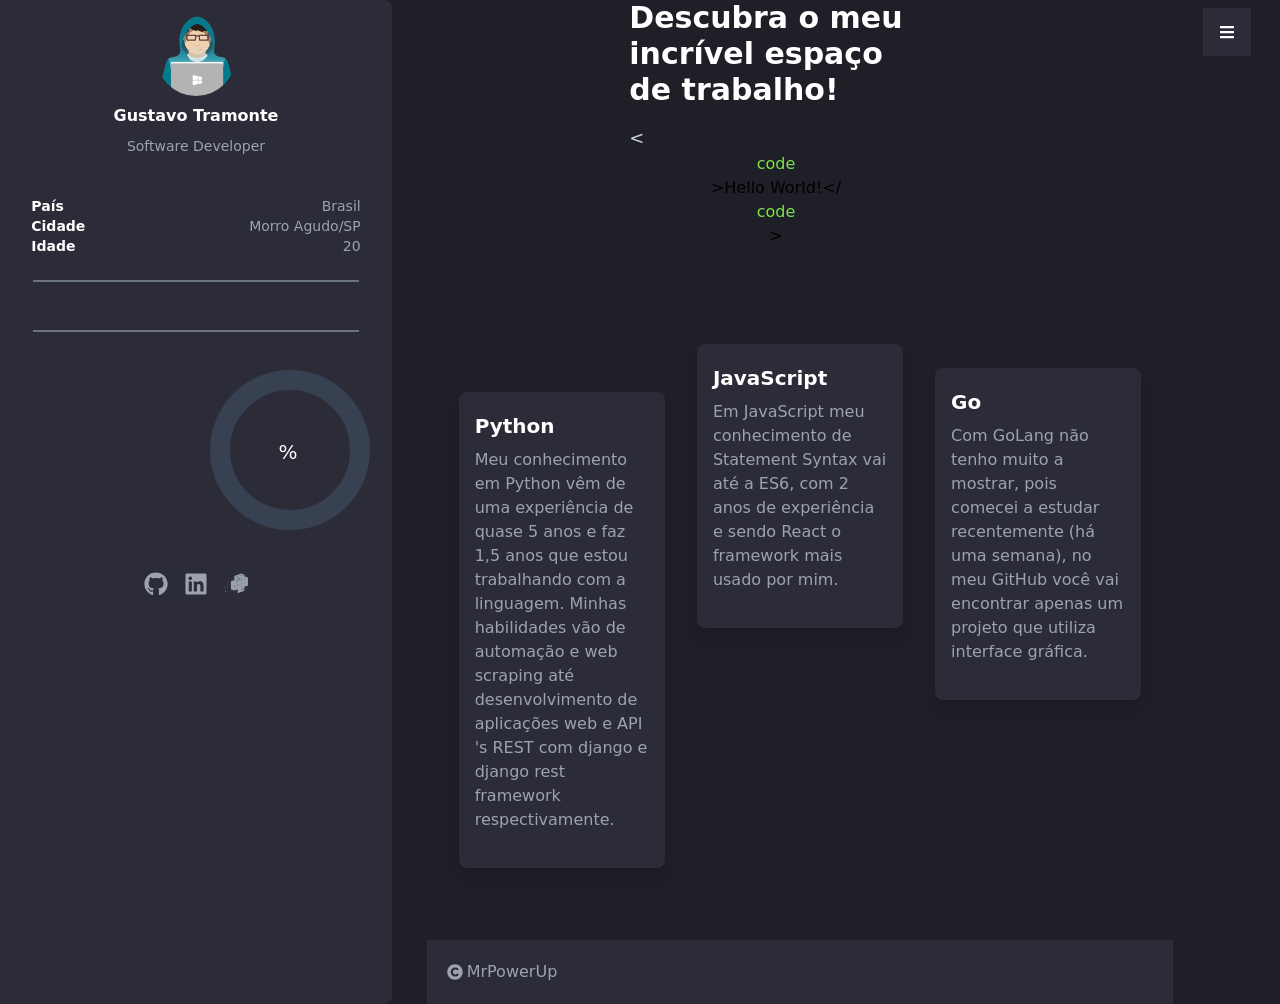
==== index.html @ db514915 "update" ====
<!DOCTYPE html><html lang="pt-br"><head><meta charSet="utf-8"/><meta name="viewport" content="width=device-width"/><meta name="next-head-count" content="2"/><link rel="preload" href="/_next/static/css/074ed5639b0016fb.css" as="style"/><link rel="stylesheet" href="/_next/static/css/074ed5639b0016fb.css" data-n-g=""/><noscript data-n-css=""></noscript><script defer="" nomodule="" src="/_next/static/chunks/polyfills-c67a75d1b6f99dc8.js"></script><script src="/_next/static/chunks/webpack-8fa1640cc84ba8fe.js" defer=""></script><script src="/_next/static/chunks/framework-2c79e2a64abdb08b.js" defer=""></script><script src="/_next/static/chunks/main-f11614d8aa7ee555.js" defer=""></script><script src="/_next/static/chunks/pages/_app-70d58eb909199b8c.js" defer=""></script><script src="/_next/static/chunks/d0447323-30fed86236206d3f.js" defer=""></script><script src="/_next/static/chunks/1bfc9850-e29bcd32c355ccd4.js" defer=""></script><script src="/_next/static/chunks/206-e5d10bcade6fa21a.js" defer=""></script><script src="/_next/static/chunks/pages/index-cfe1660b0faaa308.js" defer=""></script><script src="/_next/static/de87o16VJzSwi5qZrpqMW/_buildManifest.js" defer=""></script><script src="/_next/static/de87o16VJzSwi5qZrpqMW/_ssgManifest.js" defer=""></script></head><body><div id="__next"><div class="flex flex-col"><div class="md:hidden flex bg-card flex-row justify-between"><div class="flex items-center justify-center p-4 text-white cursor-pointer"><svg stroke="currentColor" fill="none" stroke-width="2" viewBox="0 0 24 24" stroke-linecap="round" stroke-linejoin="round" height="1em" width="1em" xmlns="http://www.w3.org/2000/svg"><circle cx="12" cy="12" r="1"></circle><circle cx="12" cy="5" r="1"></circle><circle cx="12" cy="19" r="1"></circle></svg></div><div class="flex items-center justify-center p-4 text-white cursor-pointer"><svg stroke="currentColor" fill="currentColor" stroke-width="0" viewBox="0 0 448 512" height="1em" width="1em" xmlns="http://www.w3.org/2000/svg"><path d="M16 132h416c8.837 0 16-7.163 16-16V76c0-8.837-7.163-16-16-16H16C7.163 60 0 67.163 0 76v40c0 8.837 7.163 16 16 16zm0 160h416c8.837 0 16-7.163 16-16v-40c0-8.837-7.163-16-16-16H16c-8.837 0-16 7.163-16 16v40c0 8.837 7.163 16 16 16zm0 160h416c8.837 0 16-7.163 16-16v-40c0-8.837-7.163-16-16-16H16c-8.837 0-16 7.163-16 16v40c0 8.837 7.163 16 16 16z"></path></svg></div></div><div class="bg-full-background flex flex-row"><div class="hidden md:flex md:w-4/12"><div class="bg-card rounded-r-lg overflow-y-auto "><div class="flex flex-col items-center justify-center mb-4 p-4"><img src="./img.png" class="h-20 w-20 rounded-full"/><h3 class="text-white font-bold mt-2 mb-2 text-base">Gustavo Tramonte</h3><p class="text-gray-400 text-sm">Software Developer</p></div><div class="flex flex-col justify-center items-center"><section class="flex w-11/12 flex-col items-center justify-center mt-2"><div class="w-11/12 flex flex-row justify-between"><p class="text-white text-sm font-bold">País</p><p class="text-gray-400 text-sm">Brasil</p></div><div class="w-11/12 flex flex-row justify-between"><p class="text-white text-sm font-bold">Cidade</p><p class="text-gray-400 text-sm">Morro Agudo/SP</p></div><div class="w-11/12 flex flex-row justify-between"><p class="text-white text-sm font-bold">Idade</p><p class="text-gray-400 text-sm">20</p></div></section><span class="w-10/12 border-b-2 border-gray-500 p-1 mt-4 mb-4"></span><section class="flex w-11/12 flex-col items-center justify-center mb-2"><div class="w-11/12 flex-col"></div></section><span class="w-10/12 border-b-2 border-gray-500 p-1 mt-4 mb-4"></span><section class="p-4 space-y-4 rounded-xl md:grid md:grid-cols-2 md:gap-2 sm:space-y-0"><div class="grid grid-cols-2 gap-2"></div><div class="flex items-center justify-center"><svg class="transform -rotate-90 w-44 h-44"><circle cx="90" cy="90" r="70" stroke="currentColor" stroke-width="20" fill="transparent" class="text-gray-700"></circle></svg><span class="absolute text-xl text-white">%</span></div></section></div><div class="flex items-center justify-center mb-2 p-4"><div class="grid grid-rows-1 grid-cols-3 gap-4"><a href="https://github.com/MrPowerUp82" class="text-gray-400 text-2xl"><svg stroke="currentColor" fill="currentColor" stroke-width="0" viewBox="0 0 496 512" height="1em" width="1em" xmlns="http://www.w3.org/2000/svg"><path d="M165.9 397.4c0 2-2.3 3.6-5.2 3.6-3.3.3-5.6-1.3-5.6-3.6 0-2 2.3-3.6 5.2-3.6 3-.3 5.6 1.3 5.6 3.6zm-31.1-4.5c-.7 2 1.3 4.3 4.3 4.9 2.6 1 5.6 0 6.2-2s-1.3-4.3-4.3-5.2c-2.6-.7-5.5.3-6.2 2.3zm44.2-1.7c-2.9.7-4.9 2.6-4.6 4.9.3 2 2.9 3.3 5.9 2.6 2.9-.7 4.9-2.6 4.6-4.6-.3-1.9-3-3.2-5.9-2.9zM244.8 8C106.1 8 0 113.3 0 252c0 110.9 69.8 205.8 169.5 239.2 12.8 2.3 17.3-5.6 17.3-12.1 0-6.2-.3-40.4-.3-61.4 0 0-70 15-84.7-29.8 0 0-11.4-29.1-27.8-36.6 0 0-22.9-15.7 1.6-15.4 0 0 24.9 2 38.6 25.8 21.9 38.6 58.6 27.5 72.9 20.9 2.3-16 8.8-27.1 16-33.7-55.9-6.2-112.3-14.3-112.3-110.5 0-27.5 7.6-41.3 23.6-58.9-2.6-6.5-11.1-33.3 2.6-67.9 20.9-6.5 69 27 69 27 20-5.6 41.5-8.5 62.8-8.5s42.8 2.9 62.8 8.5c0 0 48.1-33.6 69-27 13.7 34.7 5.2 61.4 2.6 67.9 16 17.7 25.8 31.5 25.8 58.9 0 96.5-58.9 104.2-114.8 110.5 9.2 7.9 17 22.9 17 46.4 0 33.7-.3 75.4-.3 83.6 0 6.5 4.6 14.4 17.3 12.1C428.2 457.8 496 362.9 496 252 496 113.3 383.5 8 244.8 8zM97.2 352.9c-1.3 1-1 3.3.7 5.2 1.6 1.6 3.9 2.3 5.2 1 1.3-1 1-3.3-.7-5.2-1.6-1.6-3.9-2.3-5.2-1zm-10.8-8.1c-.7 1.3.3 2.9 2.3 3.9 1.6 1 3.6.7 4.3-.7.7-1.3-.3-2.9-2.3-3.9-2-.6-3.6-.3-4.3.7zm32.4 35.6c-1.6 1.3-1 4.3 1.3 6.2 2.3 2.3 5.2 2.6 6.5 1 1.3-1.3.7-4.3-1.3-6.2-2.2-2.3-5.2-2.6-6.5-1zm-11.4-14.7c-1.6 1-1.6 3.6 0 5.9 1.6 2.3 4.3 3.3 5.6 2.3 1.6-1.3 1.6-3.9 0-6.2-1.4-2.3-4-3.3-5.6-2z"></path></svg></a><a href="https://www.linkedin.com/in/gustavo-henrique-da-silva-tramonte-3ba89320b/" class="text-gray-400 text-2xl"><svg stroke="currentColor" fill="currentColor" stroke-width="0" viewBox="0 0 448 512" height="1em" width="1em" xmlns="http://www.w3.org/2000/svg"><path d="M416 32H31.9C14.3 32 0 46.5 0 64.3v383.4C0 465.5 14.3 480 31.9 480H416c17.6 0 32-14.5 32-32.3V64.3c0-17.8-14.4-32.3-32-32.3zM135.4 416H69V202.2h66.5V416zm-33.2-243c-21.3 0-38.5-17.3-38.5-38.5S80.9 96 102.2 96c21.2 0 38.5 17.3 38.5 38.5 0 21.3-17.2 38.5-38.5 38.5zm282.1 243h-66.4V312c0-24.8-.5-56.7-34.5-56.7-34.6 0-39.9 27-39.9 54.9V416h-66.4V202.2h63.7v29.2h.9c8.9-16.8 30.6-34.5 62.9-34.5 67.2 0 79.7 44.3 79.7 101.9V416z"></path></svg></a><a href="https://pypi.org/user/MrPowerUp/" class="text-gray-400 text-2xl"><svg stroke="currentColor" fill="currentColor" stroke-width="0" role="img" viewBox="0 0 24 24" height="1em" width="1em" xmlns="http://www.w3.org/2000/svg"><title></title><path d="M23.922 13.58v3.912L20.55 18.72l-.078.055.052.037 3.45-1.256.026-.036v-3.997l-.053-.036-.025.092z M23.621 5.618l-3.04 1.107v3.912l3.339-1.215V5.509zM23.92 13.457V9.544l-3.336 1.215v3.913zM20.47 14.71V10.8L17.17 12v3.913zM17.034 19.996v-3.912l-3.313 1.206v3.912zM17.17 16.057v3.868l3.314-1.206V14.85l-3.314 1.206zm2.093 1.882c-.367.134-.663-.074-.663-.463s.296-.814.663-.947c.365-.133.662.075.662.464s-.297.814-.662.946z M13.225 9.315l.365-.132-3.285-1.197-3.323 1.21.102.037 3.184 1.16zM20.507 10.664V6.751L17.17 7.965v3.913zM17.058 11.918V8.005l-3.302 1.202v3.912zM13.643 9.246l-3.336 1.215v3.913l3.336-1.215zM6.907 13.165l3.322 1.209v-3.913L6.907 9.252z M10.34 7.873l3.281 1.193V5.198l-3.28-1.193zM20.507 2.715L17.19 3.922v3.913l3.317-1.207zM16.95 3.903L13.724 2.73l-3.269 1.19 3.225 1.174zM15.365 4.606l-1.624.592v3.868l3.317-1.207V3.991l-1.693.615zm-.391 2.778c-.367.134-.662-.074-.662-.464s.295-.813.662-.946c.366-.133.663.074.663.464s-.297.813-.663.946z M10.229 18.41v-3.914l-3.322-1.209V17.2zM13.678 17.182v-3.913l-3.371 1.227v3.913z M13.756 17.154l3.3-1.2V12.04l-3.3 1.2zM13.678 21.217l-3.371 1.227v-3.912h-.078v3.912l-3.322-1.209v-3.913l-.053-.058-.025-.06-3.336-1.21v-3.948l.034.013 3.287 1.196.015-.078-3.261-1.187 3.26-1.187v-.109L3.876 9.62l-.307-.112 3.26-1.188v.877l.079-.055V6.769l3.257 1.185.058-.061L7.084 6.75l-.102-.037 3.24-1.179v-.083L6.854 6.677v.018l-.025.018v1.523L3.44 9.47v.02l-.025.017v4.007l-3.39 1.233v.019L0 14.784v3.995l.025.037 3.4 1.237.008-.006.007.01 3.4 1.238.008-.006.006.01 3.4 1.237.014-.009.012.01 3.45-1.256.026-.037-.078-.027zM3.493 9.563l3.257 1.185-3.257 1.187V9.562zM3.4 19.96L.078 18.752v-3.913l2.361.86.96.349v3.913zm.015-3.99L.335 14.85l-.182-.066 3.262-1.187v2.374zm3.399 5.231l-3.321-1.209v-3.912l3.321 1.209v3.912zM23.791 5.434l-3.21-1.17v2.338zM20.387 2.643l-3.24-1.18-3.27 1.19 3.247 1.182z"></path></svg></a></div></div></div></div><div class="w-full md:w-7/12 "><section class="flex flex-col justify-between"><div class="container mx-auto"><div class="items-center flex flex-wrap"><div class="w-full lg:w-6/12 px-4 ml-auto mr-auto text-center"><div class="pr-12"><h1 class="text-white mt-4 md:mt-0 font-semibold text-3xl text-left">Descubra o meu incrível espaço de trabalho!</h1><p class="mt-4 text-lg text-gray-300 flex flex-row">&lt;<p class="text-mygreen">code</p>&gt;<!-- -->Hello World!<!-- -->&lt;/<p class="text-mygreen">code</p>&gt;</p></div></div></div><section class="pb-10 mt-24"><div class="container mx-auto px-4"><div class="flex flex-wrap"><div class="lg:pt-12 pt-6 w-full md:w-4/12 px-4 text-center"><div class="relative flex flex-col min-w-0 break-words bg-card w-full mb-8 shadow-lg rounded-lg"><div class="px-4 py-5 flex-auto"><h6 class="text-xl font-semibold text-white text-left">Python</h6><p class="mt-2 mb-4 text-gray-400 text-left">Meu conhecimento em Python vêm de uma experiência de quase 5 anos e faz 1,5 anos que estou trabalhando com a linguagem. Minhas habilidades vão de automação e web scraping até desenvolvimento de aplicações web e API &#x27;s REST com django e django rest framework respectivamente.</p></div></div></div><div class="w-full md:w-4/12 px-4 text-center"><div class="relative flex flex-col min-w-0 break-words bg-card w-full mb-8 shadow-lg rounded-lg"><div class="px-4 py-5 flex-auto"><h6 class="text-xl font-semibold text-white text-left">JavaScript</h6><p class="mt-2 mb-4 text-gray-400 text-left">Em JavaScript meu conhecimento de Statement Syntax vai até a ES6, com 2 anos de experiência e sendo React o framework mais usado por mim.</p></div></div></div><div class="pt-6 w-full md:w-4/12 px-4 text-center"><div class="relative flex flex-col min-w-0 break-words bg-card w-full mb-8 shadow-lg rounded-lg"><div class="px-4 py-5 flex-auto"><h6 class="text-xl font-semibold text-white text-left">Go</h6><p class="mt-2 mb-4 text-gray-400 text-left">Com GoLang não tenho muito a mostrar, pois comecei a estudar recentemente (há uma semana), no meu GitHub você vai encontrar apenas um projeto que utiliza interface gráfica.</p></div></div></div></div></div></section></div><footer><div class="bg-card flex flex-row text-gray-400 items-center justify-start p-5"><svg stroke="currentColor" fill="currentColor" stroke-width="0" viewBox="0 0 512 512" height="1em" width="1em" xmlns="http://www.w3.org/2000/svg"><path d="M256 8C119.033 8 8 119.033 8 256s111.033 248 248 248 248-111.033 248-248S392.967 8 256 8zm117.134 346.753c-1.592 1.867-39.776 45.731-109.851 45.731-84.692 0-144.484-63.26-144.484-145.567 0-81.303 62.004-143.401 143.762-143.401 66.957 0 101.965 37.315 103.422 38.904a12 12 0 0 1 1.238 14.623l-22.38 34.655c-4.049 6.267-12.774 7.351-18.234 2.295-.233-.214-26.529-23.88-61.88-23.88-46.116 0-73.916 33.575-73.916 76.082 0 39.602 25.514 79.692 74.277 79.692 38.697 0 65.28-28.338 65.544-28.625 5.132-5.565 14.059-5.033 18.508 1.053l24.547 33.572a12.001 12.001 0 0 1-.553 14.866z"></path></svg> <a href="https://github.com/MrPowerUp82" class="ml-1">MrPowerUp</a></div></footer></section></div><div class="hidden h-full md:flex md:w-1/12"><div class="flex w-full flex-col items-center justify-between"><div class="bg-card p-4 text-white mt-2 cursor-pointer"><svg stroke="currentColor" fill="currentColor" stroke-width="0" viewBox="0 0 448 512" height="1em" width="1em" xmlns="http://www.w3.org/2000/svg"><path d="M16 132h416c8.837 0 16-7.163 16-16V76c0-8.837-7.163-16-16-16H16C7.163 60 0 67.163 0 76v40c0 8.837 7.163 16 16 16zm0 160h416c8.837 0 16-7.163 16-16v-40c0-8.837-7.163-16-16-16H16c-8.837 0-16 7.163-16 16v40c0 8.837 7.163 16 16 16zm0 160h416c8.837 0 16-7.163 16-16v-40c0-8.837-7.163-16-16-16H16c-8.837 0-16 7.163-16 16v40c0 8.837 7.163 16 16 16z"></path></svg></div></div></div></div></div></div><script id="__NEXT_DATA__" type="application/json">{"props":{"pageProps":{}},"page":"/","query":{},"buildId":"de87o16VJzSwi5qZrpqMW","nextExport":true,"autoExport":true,"isFallback":false,"scriptLoader":[]}</script></body></html>
---- _next/static/css/074ed5639b0016fb.css ----
/*
! tailwindcss v3.2.4 | MIT License | https://tailwindcss.com
*/*,:after,:before{box-sizing:border-box;border:0 solid #e5e7eb}:after,:before{--tw-content:""}html{line-height:1.5;-webkit-text-size-adjust:100%;-moz-tab-size:4;-o-tab-size:4;tab-size:4;font-family:ui-sans-serif,system-ui,-apple-system,BlinkMacSystemFont,Segoe UI,Roboto,Helvetica Neue,Arial,Noto Sans,sans-serif,Apple Color Emoji,Segoe UI Emoji,Segoe UI Symbol,Noto Color Emoji;font-feature-settings:normal}body{margin:0;line-height:inherit}hr{height:0;color:inherit;border-top-width:1px}abbr:where([title]){-webkit-text-decoration:underline dotted;text-decoration:underline dotted}h1,h2,h3,h4,h5,h6{font-size:inherit;font-weight:inherit}a{color:inherit;text-decoration:inherit}b,strong{font-weight:bolder}code,kbd,pre,samp{font-family:ui-monospace,SFMono-Regular,Menlo,Monaco,Consolas,Liberation Mono,Courier New,monospace;font-size:1em}small{font-size:80%}sub,sup{font-size:75%;line-height:0;position:relative;vertical-align:baseline}sub{bottom:-.25em}sup{top:-.5em}table{text-indent:0;border-color:inherit;border-collapse:collapse}button,input,optgroup,select,textarea{font-family:inherit;font-size:100%;font-weight:inherit;line-height:inherit;color:inherit;margin:0;padding:0}button,select{text-transform:none}[type=button],[type=reset],[type=submit],button{-webkit-appearance:button;background-color:transparent;background-image:none}:-moz-focusring{outline:auto}:-moz-ui-invalid{box-shadow:none}progress{vertical-align:baseline}::-webkit-inner-spin-button,::-webkit-outer-spin-button{height:auto}[type=search]{-webkit-appearance:textfield;outline-offset:-2px}::-webkit-search-decoration{-webkit-appearance:none}::-webkit-file-upload-button{-webkit-appearance:button;font:inherit}summary{display:list-item}blockquote,dd,dl,figure,h1,h2,h3,h4,h5,h6,hr,p,pre{margin:0}fieldset{margin:0}fieldset,legend{padding:0}menu,ol,ul{list-style:none;margin:0;padding:0}textarea{resize:vertical}input::-moz-placeholder,textarea::-moz-placeholder{opacity:1;color:#9ca3af}input::placeholder,textarea::placeholder{opacity:1;color:#9ca3af}[role=button],button{cursor:pointer}:disabled{cursor:default}audio,canvas,embed,iframe,img,object,svg,video{display:block;vertical-align:middle}img,video{max-width:100%;height:auto}[hidden]{display:none}*,:after,:before{--tw-border-spacing-x:0;--tw-border-spacing-y:0;--tw-translate-x:0;--tw-translate-y:0;--tw-rotate:0;--tw-skew-x:0;--tw-skew-y:0;--tw-scale-x:1;--tw-scale-y:1;--tw-pan-x: ;--tw-pan-y: ;--tw-pinch-zoom: ;--tw-scroll-snap-strictness:proximity;--tw-ordinal: ;--tw-slashed-zero: ;--tw-numeric-figure: ;--tw-numeric-spacing: ;--tw-numeric-fraction: ;--tw-ring-inset: ;--tw-ring-offset-width:0px;--tw-ring-offset-color:#fff;--tw-ring-color:rgba(59,130,246,.5);--tw-ring-offset-shadow:0 0 #0000;--tw-ring-shadow:0 0 #0000;--tw-shadow:0 0 #0000;--tw-shadow-colored:0 0 #0000;--tw-blur: ;--tw-brightness: ;--tw-contrast: ;--tw-grayscale: ;--tw-hue-rotate: ;--tw-invert: ;--tw-saturate: ;--tw-sepia: ;--tw-drop-shadow: ;--tw-backdrop-blur: ;--tw-backdrop-brightness: ;--tw-backdrop-contrast: ;--tw-backdrop-grayscale: ;--tw-backdrop-hue-rotate: ;--tw-backdrop-invert: ;--tw-backdrop-opacity: ;--tw-backdrop-saturate: ;--tw-backdrop-sepia: }::backdrop{--tw-border-spacing-x:0;--tw-border-spacing-y:0;--tw-translate-x:0;--tw-translate-y:0;--tw-rotate:0;--tw-skew-x:0;--tw-skew-y:0;--tw-scale-x:1;--tw-scale-y:1;--tw-pan-x: ;--tw-pan-y: ;--tw-pinch-zoom: ;--tw-scroll-snap-strictness:proximity;--tw-ordinal: ;--tw-slashed-zero: ;--tw-numeric-figure: ;--tw-numeric-spacing: ;--tw-numeric-fraction: ;--tw-ring-inset: ;--tw-ring-offset-width:0px;--tw-ring-offset-color:#fff;--tw-ring-color:rgba(59,130,246,.5);--tw-ring-offset-shadow:0 0 #0000;--tw-ring-shadow:0 0 #0000;--tw-shadow:0 0 #0000;--tw-shadow-colored:0 0 #0000;--tw-blur: ;--tw-brightness: ;--tw-contrast: ;--tw-grayscale: ;--tw-hue-rotate: ;--tw-invert: ;--tw-saturate: ;--tw-sepia: ;--tw-drop-shadow: ;--tw-backdrop-blur: ;--tw-backdrop-brightness: ;--tw-backdrop-contrast: ;--tw-backdrop-grayscale: ;--tw-backdrop-hue-rotate: ;--tw-backdrop-invert: ;--tw-backdrop-opacity: ;--tw-backdrop-saturate: ;--tw-backdrop-sepia: }.container{width:100%}@media (min-width:640px){.container{max-width:640px}}@media (min-width:768px){.container{max-width:768px}}@media (min-width:1024px){.container{max-width:1024px}}@media (min-width:1280px){.container{max-width:1280px}}@media (min-width:1536px){.container{max-width:1536px}}.absolute{position:absolute}.relative{position:relative}.inset-0{top:0;right:0;bottom:0;left:0}.z-10{z-index:10}.mx-auto{margin-left:auto;margin-right:auto}.mt-5{margin-top:1.25rem}.ml-auto{margin-left:auto}.mr-auto{margin-right:auto}.mt-4{margin-top:1rem}.mt-24{margin-top:6rem}.mb-8{margin-bottom:2rem}.mt-2{margin-top:.5rem}.mb-4{margin-bottom:1rem}.ml-1{margin-left:.25rem}.mb-2{margin-bottom:.5rem}.block{display:block}.inline-block{display:inline-block}.flex{display:flex}.grid{display:grid}.hidden{display:none}.h-screen{height:100vh}.h-full{height:100%}.h-20{height:5rem}.h-2{height:.5rem}.h-12{height:3rem}.h-44{height:11rem}.w-full{width:100%}.w-11\/12{width:91.666667%}.w-20{width:5rem}.w-10\/12{width:83.333333%}.w-44{width:11rem}.min-w-0{min-width:0}.flex-auto{flex:1 1 auto}.translate-x-0\.5{--tw-translate-x:0.125rem}.translate-x-0\.5,.translate-y-0\.5{transform:translate(var(--tw-translate-x),var(--tw-translate-y)) rotate(var(--tw-rotate)) skewX(var(--tw-skew-x)) skewY(var(--tw-skew-y)) scaleX(var(--tw-scale-x)) scaleY(var(--tw-scale-y))}.translate-y-0\.5{--tw-translate-y:0.125rem}.translate-x-0{--tw-translate-x:0px}.translate-x-0,.translate-y-0{transform:translate(var(--tw-translate-x),var(--tw-translate-y)) rotate(var(--tw-rotate)) skewX(var(--tw-skew-x)) skewY(var(--tw-skew-y)) scaleX(var(--tw-scale-x)) scaleY(var(--tw-scale-y))}.translate-y-0{--tw-translate-y:0px}.rotate-12{--tw-rotate:12deg}.-rotate-90,.rotate-12{transform:translate(var(--tw-translate-x),var(--tw-translate-y)) rotate(var(--tw-rotate)) skewX(var(--tw-skew-x)) skewY(var(--tw-skew-y)) scaleX(var(--tw-scale-x)) scaleY(var(--tw-scale-y))}.-rotate-90{--tw-rotate:-90deg}.transform{transform:translate(var(--tw-translate-x),var(--tw-translate-y)) rotate(var(--tw-rotate)) skewX(var(--tw-skew-x)) skewY(var(--tw-skew-y)) scaleX(var(--tw-scale-x)) scaleY(var(--tw-scale-y))}.cursor-pointer{cursor:pointer}.grid-cols-2{grid-template-columns:repeat(2,minmax(0,1fr))}.grid-cols-3{grid-template-columns:repeat(3,minmax(0,1fr))}.grid-rows-1{grid-template-rows:repeat(1,minmax(0,1fr))}.flex-row{flex-direction:row}.flex-col{flex-direction:column}.flex-wrap{flex-wrap:wrap}.items-center{align-items:center}.justify-start{justify-content:flex-start}.justify-center{justify-content:center}.justify-between{justify-content:space-between}.gap-2{gap:.5rem}.gap-4{gap:1rem}.space-y-4>:not([hidden])~:not([hidden]){--tw-space-y-reverse:0;margin-top:calc(1rem * calc(1 - var(--tw-space-y-reverse)));margin-bottom:calc(1rem * var(--tw-space-y-reverse))}.overflow-y-auto{overflow-y:auto}.break-words{overflow-wrap:break-word}.rounded{border-radius:.25rem}.rounded-lg{border-radius:.5rem}.rounded-full{border-radius:9999px}.rounded-xl{border-radius:.75rem}.rounded-md{border-radius:.375rem}.rounded-r-lg{border-top-right-radius:.5rem;border-bottom-right-radius:.5rem}.border{border-width:1px}.border-2{border-width:2px}.border-b-2{border-bottom-width:2px}.border-current{border-color:currentColor}.border-gray-500{--tw-border-opacity:1;border-color:rgb(107 114 128/var(--tw-border-opacity))}.border-white{--tw-border-opacity:1;border-color:rgb(255 255 255/var(--tw-border-opacity))}.bg-card{--tw-bg-opacity:1;background-color:rgb(44 44 56/var(--tw-bg-opacity))}.bg-mygreen{--tw-bg-opacity:1;background-color:rgb(122 228 70/var(--tw-bg-opacity))}.bg-full-background{--tw-bg-opacity:1;background-color:rgb(31 31 40/var(--tw-bg-opacity))}.bg-gray-700{--tw-bg-opacity:1;background-color:rgb(55 65 81/var(--tw-bg-opacity))}.p-4{padding:1rem}.p-5{padding:1.25rem}.p-1{padding:.25rem}.px-2{padding-left:.5rem;padding-right:.5rem}.px-8{padding-left:2rem;padding-right:2rem}.py-3{padding-top:.75rem;padding-bottom:.75rem}.px-4{padding-left:1rem;padding-right:1rem}.py-5{padding-top:1.25rem;padding-bottom:1.25rem}.py-2{padding-top:.5rem;padding-bottom:.5rem}.pr-12{padding-right:3rem}.pb-10{padding-bottom:2.5rem}.pt-6{padding-top:1.5rem}.text-left{text-align:left}.text-center{text-align:center}.text-9xl{font-size:8rem;line-height:1}.text-sm{font-size:.875rem;line-height:1.25rem}.text-3xl{font-size:1.875rem;line-height:2.25rem}.text-lg{font-size:1.125rem}.text-lg,.text-xl{line-height:1.75rem}.text-xl{font-size:1.25rem}.text-base{font-size:1rem;line-height:1.5rem}.text-xs{font-size:.75rem;line-height:1rem}.text-2xl{font-size:1.5rem;line-height:2rem}.font-extrabold{font-weight:800}.font-medium{font-weight:500}.font-semibold{font-weight:600}.font-bold{font-weight:700}.tracking-widest{letter-spacing:.1em}.text-white{--tw-text-opacity:1;color:rgb(255 255 255/var(--tw-text-opacity))}.text-mygreen{--tw-text-opacity:1;color:rgb(122 228 70/var(--tw-text-opacity))}.text-gray-300{--tw-text-opacity:1;color:rgb(209 213 219/var(--tw-text-opacity))}.text-gray-400{--tw-text-opacity:1;color:rgb(156 163 175/var(--tw-text-opacity))}.text-gray-800{--tw-text-opacity:1;color:rgb(31 41 55/var(--tw-text-opacity))}.text-gray-700{--tw-text-opacity:1;color:rgb(55 65 81/var(--tw-text-opacity))}.underline{text-decoration-line:underline}.opacity-30{opacity:.3}.shadow-lg{--tw-shadow:0 10px 15px -3px rgba(0,0,0,.1),0 4px 6px -4px rgba(0,0,0,.1);--tw-shadow-colored:0 10px 15px -3px var(--tw-shadow-color),0 4px 6px -4px var(--tw-shadow-color);box-shadow:var(--tw-ring-offset-shadow,0 0 #0000),var(--tw-ring-shadow,0 0 #0000),var(--tw-shadow)}.filter{filter:var(--tw-blur) var(--tw-brightness) var(--tw-contrast) var(--tw-grayscale) var(--tw-hue-rotate) var(--tw-invert) var(--tw-saturate) var(--tw-sepia) var(--tw-drop-shadow)}.transition-transform{transition-property:transform;transition-timing-function:cubic-bezier(.4,0,.2,1);transition-duration:.15s}.transition{transition-property:color,background-color,border-color,text-decoration-color,fill,stroke,opacity,box-shadow,transform,filter,-webkit-backdrop-filter;transition-property:color,background-color,border-color,text-decoration-color,fill,stroke,opacity,box-shadow,transform,filter,backdrop-filter;transition-property:color,background-color,border-color,text-decoration-color,fill,stroke,opacity,box-shadow,transform,filter,backdrop-filter,-webkit-backdrop-filter;transition-timing-function:cubic-bezier(.4,0,.2,1);transition-duration:.15s}.hover\:opacity-70:hover{opacity:.7}.focus\:outline-none:focus{outline:2px solid transparent;outline-offset:2px}.focus\:ring:focus{--tw-ring-offset-shadow:var(--tw-ring-inset) 0 0 0 var(--tw-ring-offset-width) var(--tw-ring-offset-color);--tw-ring-shadow:var(--tw-ring-inset) 0 0 0 calc(3px + var(--tw-ring-offset-width)) var(--tw-ring-color);box-shadow:var(--tw-ring-offset-shadow),var(--tw-ring-shadow),var(--tw-shadow,0 0 #0000)}.active\:text-green-700:active{--tw-text-opacity:1;color:rgb(21 128 61/var(--tw-text-opacity))}.group:hover .group-hover\:translate-y-0{--tw-translate-y:0px}.group:hover .group-hover\:translate-x-0,.group:hover .group-hover\:translate-y-0{transform:translate(var(--tw-translate-x),var(--tw-translate-y)) rotate(var(--tw-rotate)) skewX(var(--tw-skew-x)) skewY(var(--tw-skew-y)) scaleX(var(--tw-scale-x)) scaleY(var(--tw-scale-y))}.group:hover .group-hover\:translate-x-0{--tw-translate-x:0px}@media (min-width:640px){.sm\:space-y-0>:not([hidden])~:not([hidden]){--tw-space-y-reverse:0;margin-top:calc(0px * calc(1 - var(--tw-space-y-reverse)));margin-bottom:calc(0px * var(--tw-space-y-reverse))}}@media (min-width:768px){.md\:mt-0{margin-top:0}.md\:flex{display:flex}.md\:grid{display:grid}.md\:hidden{display:none}.md\:w-4\/12{width:33.333333%}.md\:w-7\/12{width:58.333333%}.md\:w-1\/12{width:8.333333%}.md\:grid-cols-2{grid-template-columns:repeat(2,minmax(0,1fr))}.md\:gap-2{gap:.5rem}}@media (min-width:1024px){.lg\:w-6\/12{width:50%}.lg\:pt-12{padding-top:3rem}}
---- _next/static/css/074ed5639b0016fb.css ----
/*
! tailwindcss v3.2.4 | MIT License | https://tailwindcss.com
*/*,:after,:before{box-sizing:border-box;border:0 solid #e5e7eb}:after,:before{--tw-content:""}html{line-height:1.5;-webkit-text-size-adjust:100%;-moz-tab-size:4;-o-tab-size:4;tab-size:4;font-family:ui-sans-serif,system-ui,-apple-system,BlinkMacSystemFont,Segoe UI,Roboto,Helvetica Neue,Arial,Noto Sans,sans-serif,Apple Color Emoji,Segoe UI Emoji,Segoe UI Symbol,Noto Color Emoji;font-feature-settings:normal}body{margin:0;line-height:inherit}hr{height:0;color:inherit;border-top-width:1px}abbr:where([title]){-webkit-text-decoration:underline dotted;text-decoration:underline dotted}h1,h2,h3,h4,h5,h6{font-size:inherit;font-weight:inherit}a{color:inherit;text-decoration:inherit}b,strong{font-weight:bolder}code,kbd,pre,samp{font-family:ui-monospace,SFMono-Regular,Menlo,Monaco,Consolas,Liberation Mono,Courier New,monospace;font-size:1em}small{font-size:80%}sub,sup{font-size:75%;line-height:0;position:relative;vertical-align:baseline}sub{bottom:-.25em}sup{top:-.5em}table{text-indent:0;border-color:inherit;border-collapse:collapse}button,input,optgroup,select,textarea{font-family:inherit;font-size:100%;font-weight:inherit;line-height:inherit;color:inherit;margin:0;padding:0}button,select{text-transform:none}[type=button],[type=reset],[type=submit],button{-webkit-appearance:button;background-color:transparent;background-image:none}:-moz-focusring{outline:auto}:-moz-ui-invalid{box-shadow:none}progress{vertical-align:baseline}::-webkit-inner-spin-button,::-webkit-outer-spin-button{height:auto}[type=search]{-webkit-appearance:textfield;outline-offset:-2px}::-webkit-search-decoration{-webkit-appearance:none}::-webkit-file-upload-button{-webkit-appearance:button;font:inherit}summary{display:list-item}blockquote,dd,dl,figure,h1,h2,h3,h4,h5,h6,hr,p,pre{margin:0}fieldset{margin:0}fieldset,legend{padding:0}menu,ol,ul{list-style:none;margin:0;padding:0}textarea{resize:vertical}input::-moz-placeholder,textarea::-moz-placeholder{opacity:1;color:#9ca3af}input::placeholder,textarea::placeholder{opacity:1;color:#9ca3af}[role=button],button{cursor:pointer}:disabled{cursor:default}audio,canvas,embed,iframe,img,object,svg,video{display:block;vertical-align:middle}img,video{max-width:100%;height:auto}[hidden]{display:none}*,:after,:before{--tw-border-spacing-x:0;--tw-border-spacing-y:0;--tw-translate-x:0;--tw-translate-y:0;--tw-rotate:0;--tw-skew-x:0;--tw-skew-y:0;--tw-scale-x:1;--tw-scale-y:1;--tw-pan-x: ;--tw-pan-y: ;--tw-pinch-zoom: ;--tw-scroll-snap-strictness:proximity;--tw-ordinal: ;--tw-slashed-zero: ;--tw-numeric-figure: ;--tw-numeric-spacing: ;--tw-numeric-fraction: ;--tw-ring-inset: ;--tw-ring-offset-width:0px;--tw-ring-offset-color:#fff;--tw-ring-color:rgba(59,130,246,.5);--tw-ring-offset-shadow:0 0 #0000;--tw-ring-shadow:0 0 #0000;--tw-shadow:0 0 #0000;--tw-shadow-colored:0 0 #0000;--tw-blur: ;--tw-brightness: ;--tw-contrast: ;--tw-grayscale: ;--tw-hue-rotate: ;--tw-invert: ;--tw-saturate: ;--tw-sepia: ;--tw-drop-shadow: ;--tw-backdrop-blur: ;--tw-backdrop-brightness: ;--tw-backdrop-contrast: ;--tw-backdrop-grayscale: ;--tw-backdrop-hue-rotate: ;--tw-backdrop-invert: ;--tw-backdrop-opacity: ;--tw-backdrop-saturate: ;--tw-backdrop-sepia: }::backdrop{--tw-border-spacing-x:0;--tw-border-spacing-y:0;--tw-translate-x:0;--tw-translate-y:0;--tw-rotate:0;--tw-skew-x:0;--tw-skew-y:0;--tw-scale-x:1;--tw-scale-y:1;--tw-pan-x: ;--tw-pan-y: ;--tw-pinch-zoom: ;--tw-scroll-snap-strictness:proximity;--tw-ordinal: ;--tw-slashed-zero: ;--tw-numeric-figure: ;--tw-numeric-spacing: ;--tw-numeric-fraction: ;--tw-ring-inset: ;--tw-ring-offset-width:0px;--tw-ring-offset-color:#fff;--tw-ring-color:rgba(59,130,246,.5);--tw-ring-offset-shadow:0 0 #0000;--tw-ring-shadow:0 0 #0000;--tw-shadow:0 0 #0000;--tw-shadow-colored:0 0 #0000;--tw-blur: ;--tw-brightness: ;--tw-contrast: ;--tw-grayscale: ;--tw-hue-rotate: ;--tw-invert: ;--tw-saturate: ;--tw-sepia: ;--tw-drop-shadow: ;--tw-backdrop-blur: ;--tw-backdrop-brightness: ;--tw-backdrop-contrast: ;--tw-backdrop-grayscale: ;--tw-backdrop-hue-rotate: ;--tw-backdrop-invert: ;--tw-backdrop-opacity: ;--tw-backdrop-saturate: ;--tw-backdrop-sepia: }.container{width:100%}@media (min-width:640px){.container{max-width:640px}}@media (min-width:768px){.container{max-width:768px}}@media (min-width:1024px){.container{max-width:1024px}}@media (min-width:1280px){.container{max-width:1280px}}@media (min-width:1536px){.container{max-width:1536px}}.absolute{position:absolute}.relative{position:relative}.inset-0{top:0;right:0;bottom:0;left:0}.z-10{z-index:10}.mx-auto{margin-left:auto;margin-right:auto}.mt-5{margin-top:1.25rem}.ml-auto{margin-left:auto}.mr-auto{margin-right:auto}.mt-4{margin-top:1rem}.mt-24{margin-top:6rem}.mb-8{margin-bottom:2rem}.mt-2{margin-top:.5rem}.mb-4{margin-bottom:1rem}.ml-1{margin-left:.25rem}.mb-2{margin-bottom:.5rem}.block{display:block}.inline-block{display:inline-block}.flex{display:flex}.grid{display:grid}.hidden{display:none}.h-screen{height:100vh}.h-full{height:100%}.h-20{height:5rem}.h-2{height:.5rem}.h-12{height:3rem}.h-44{height:11rem}.w-full{width:100%}.w-11\/12{width:91.666667%}.w-20{width:5rem}.w-10\/12{width:83.333333%}.w-44{width:11rem}.min-w-0{min-width:0}.flex-auto{flex:1 1 auto}.translate-x-0\.5{--tw-translate-x:0.125rem}.translate-x-0\.5,.translate-y-0\.5{transform:translate(var(--tw-translate-x),var(--tw-translate-y)) rotate(var(--tw-rotate)) skewX(var(--tw-skew-x)) skewY(var(--tw-skew-y)) scaleX(var(--tw-scale-x)) scaleY(var(--tw-scale-y))}.translate-y-0\.5{--tw-translate-y:0.125rem}.translate-x-0{--tw-translate-x:0px}.translate-x-0,.translate-y-0{transform:translate(var(--tw-translate-x),var(--tw-translate-y)) rotate(var(--tw-rotate)) skewX(var(--tw-skew-x)) skewY(var(--tw-skew-y)) scaleX(var(--tw-scale-x)) scaleY(var(--tw-scale-y))}.translate-y-0{--tw-translate-y:0px}.rotate-12{--tw-rotate:12deg}.-rotate-90,.rotate-12{transform:translate(var(--tw-translate-x),var(--tw-translate-y)) rotate(var(--tw-rotate)) skewX(var(--tw-skew-x)) skewY(var(--tw-skew-y)) scaleX(var(--tw-scale-x)) scaleY(var(--tw-scale-y))}.-rotate-90{--tw-rotate:-90deg}.transform{transform:translate(var(--tw-translate-x),var(--tw-translate-y)) rotate(var(--tw-rotate)) skewX(var(--tw-skew-x)) skewY(var(--tw-skew-y)) scaleX(var(--tw-scale-x)) scaleY(var(--tw-scale-y))}.cursor-pointer{cursor:pointer}.grid-cols-2{grid-template-columns:repeat(2,minmax(0,1fr))}.grid-cols-3{grid-template-columns:repeat(3,minmax(0,1fr))}.grid-rows-1{grid-template-rows:repeat(1,minmax(0,1fr))}.flex-row{flex-direction:row}.flex-col{flex-direction:column}.flex-wrap{flex-wrap:wrap}.items-center{align-items:center}.justify-start{justify-content:flex-start}.justify-center{justify-content:center}.justify-between{justify-content:space-between}.gap-2{gap:.5rem}.gap-4{gap:1rem}.space-y-4>:not([hidden])~:not([hidden]){--tw-space-y-reverse:0;margin-top:calc(1rem * calc(1 - var(--tw-space-y-reverse)));margin-bottom:calc(1rem * var(--tw-space-y-reverse))}.overflow-y-auto{overflow-y:auto}.break-words{overflow-wrap:break-word}.rounded{border-radius:.25rem}.rounded-lg{border-radius:.5rem}.rounded-full{border-radius:9999px}.rounded-xl{border-radius:.75rem}.rounded-md{border-radius:.375rem}.rounded-r-lg{border-top-right-radius:.5rem;border-bottom-right-radius:.5rem}.border{border-width:1px}.border-2{border-width:2px}.border-b-2{border-bottom-width:2px}.border-current{border-color:currentColor}.border-gray-500{--tw-border-opacity:1;border-color:rgb(107 114 128/var(--tw-border-opacity))}.border-white{--tw-border-opacity:1;border-color:rgb(255 255 255/var(--tw-border-opacity))}.bg-card{--tw-bg-opacity:1;background-color:rgb(44 44 56/var(--tw-bg-opacity))}.bg-mygreen{--tw-bg-opacity:1;background-color:rgb(122 228 70/var(--tw-bg-opacity))}.bg-full-background{--tw-bg-opacity:1;background-color:rgb(31 31 40/var(--tw-bg-opacity))}.bg-gray-700{--tw-bg-opacity:1;background-color:rgb(55 65 81/var(--tw-bg-opacity))}.p-4{padding:1rem}.p-5{padding:1.25rem}.p-1{padding:.25rem}.px-2{padding-left:.5rem;padding-right:.5rem}.px-8{padding-left:2rem;padding-right:2rem}.py-3{padding-top:.75rem;padding-bottom:.75rem}.px-4{padding-left:1rem;padding-right:1rem}.py-5{padding-top:1.25rem;padding-bottom:1.25rem}.py-2{padding-top:.5rem;padding-bottom:.5rem}.pr-12{padding-right:3rem}.pb-10{padding-bottom:2.5rem}.pt-6{padding-top:1.5rem}.text-left{text-align:left}.text-center{text-align:center}.text-9xl{font-size:8rem;line-height:1}.text-sm{font-size:.875rem;line-height:1.25rem}.text-3xl{font-size:1.875rem;line-height:2.25rem}.text-lg{font-size:1.125rem}.text-lg,.text-xl{line-height:1.75rem}.text-xl{font-size:1.25rem}.text-base{font-size:1rem;line-height:1.5rem}.text-xs{font-size:.75rem;line-height:1rem}.text-2xl{font-size:1.5rem;line-height:2rem}.font-extrabold{font-weight:800}.font-medium{font-weight:500}.font-semibold{font-weight:600}.font-bold{font-weight:700}.tracking-widest{letter-spacing:.1em}.text-white{--tw-text-opacity:1;color:rgb(255 255 255/var(--tw-text-opacity))}.text-mygreen{--tw-text-opacity:1;color:rgb(122 228 70/var(--tw-text-opacity))}.text-gray-300{--tw-text-opacity:1;color:rgb(209 213 219/var(--tw-text-opacity))}.text-gray-400{--tw-text-opacity:1;color:rgb(156 163 175/var(--tw-text-opacity))}.text-gray-800{--tw-text-opacity:1;color:rgb(31 41 55/var(--tw-text-opacity))}.text-gray-700{--tw-text-opacity:1;color:rgb(55 65 81/var(--tw-text-opacity))}.underline{text-decoration-line:underline}.opacity-30{opacity:.3}.shadow-lg{--tw-shadow:0 10px 15px -3px rgba(0,0,0,.1),0 4px 6px -4px rgba(0,0,0,.1);--tw-shadow-colored:0 10px 15px -3px var(--tw-shadow-color),0 4px 6px -4px var(--tw-shadow-color);box-shadow:var(--tw-ring-offset-shadow,0 0 #0000),var(--tw-ring-shadow,0 0 #0000),var(--tw-shadow)}.filter{filter:var(--tw-blur) var(--tw-brightness) var(--tw-contrast) var(--tw-grayscale) var(--tw-hue-rotate) var(--tw-invert) var(--tw-saturate) var(--tw-sepia) var(--tw-drop-shadow)}.transition-transform{transition-property:transform;transition-timing-function:cubic-bezier(.4,0,.2,1);transition-duration:.15s}.transition{transition-property:color,background-color,border-color,text-decoration-color,fill,stroke,opacity,box-shadow,transform,filter,-webkit-backdrop-filter;transition-property:color,background-color,border-color,text-decoration-color,fill,stroke,opacity,box-shadow,transform,filter,backdrop-filter;transition-property:color,background-color,border-color,text-decoration-color,fill,stroke,opacity,box-shadow,transform,filter,backdrop-filter,-webkit-backdrop-filter;transition-timing-function:cubic-bezier(.4,0,.2,1);transition-duration:.15s}.hover\:opacity-70:hover{opacity:.7}.focus\:outline-none:focus{outline:2px solid transparent;outline-offset:2px}.focus\:ring:focus{--tw-ring-offset-shadow:var(--tw-ring-inset) 0 0 0 var(--tw-ring-offset-width) var(--tw-ring-offset-color);--tw-ring-shadow:var(--tw-ring-inset) 0 0 0 calc(3px + var(--tw-ring-offset-width)) var(--tw-ring-color);box-shadow:var(--tw-ring-offset-shadow),var(--tw-ring-shadow),var(--tw-shadow,0 0 #0000)}.active\:text-green-700:active{--tw-text-opacity:1;color:rgb(21 128 61/var(--tw-text-opacity))}.group:hover .group-hover\:translate-y-0{--tw-translate-y:0px}.group:hover .group-hover\:translate-x-0,.group:hover .group-hover\:translate-y-0{transform:translate(var(--tw-translate-x),var(--tw-translate-y)) rotate(var(--tw-rotate)) skewX(var(--tw-skew-x)) skewY(var(--tw-skew-y)) scaleX(var(--tw-scale-x)) scaleY(var(--tw-scale-y))}.group:hover .group-hover\:translate-x-0{--tw-translate-x:0px}@media (min-width:640px){.sm\:space-y-0>:not([hidden])~:not([hidden]){--tw-space-y-reverse:0;margin-top:calc(0px * calc(1 - var(--tw-space-y-reverse)));margin-bottom:calc(0px * var(--tw-space-y-reverse))}}@media (min-width:768px){.md\:mt-0{margin-top:0}.md\:flex{display:flex}.md\:grid{display:grid}.md\:hidden{display:none}.md\:w-4\/12{width:33.333333%}.md\:w-7\/12{width:58.333333%}.md\:w-1\/12{width:8.333333%}.md\:grid-cols-2{grid-template-columns:repeat(2,minmax(0,1fr))}.md\:gap-2{gap:.5rem}}@media (min-width:1024px){.lg\:w-6\/12{width:50%}.lg\:pt-12{padding-top:3rem}}
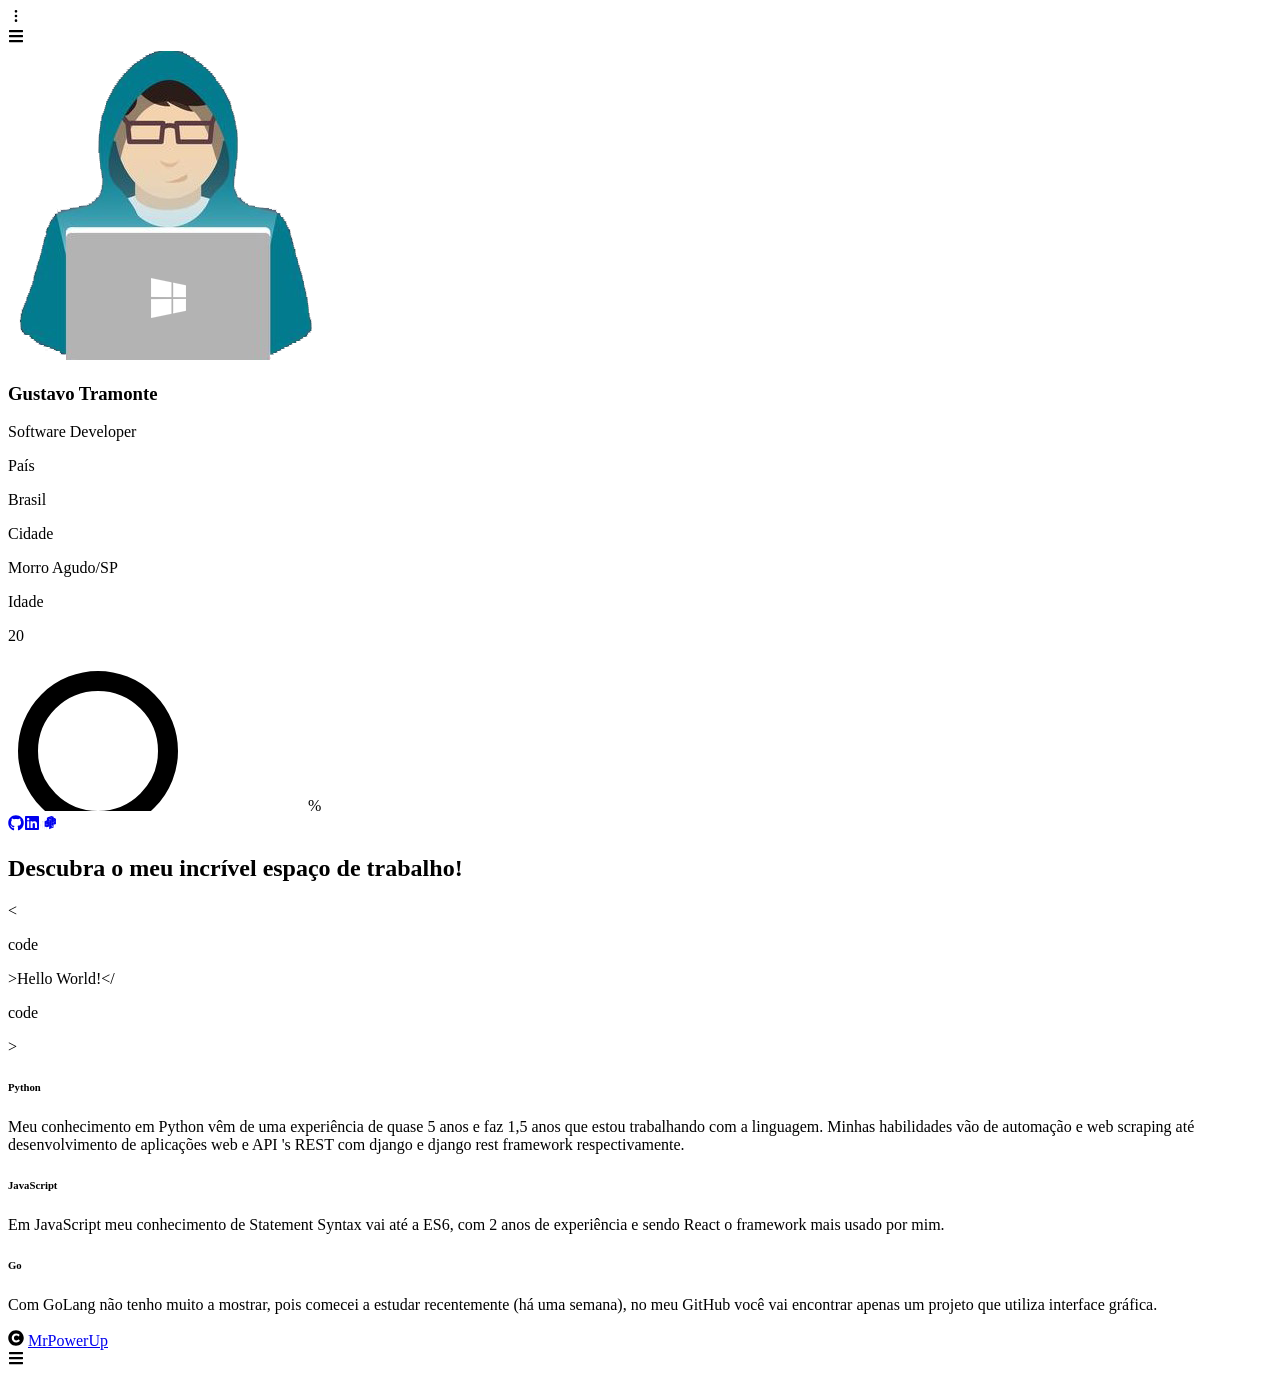
==== commit 58d3ea5c: "update" ====
--- a/index.html
+++ b/index.html
@@ -1 +1 @@
-<!DOCTYPE html><html lang="pt-br"><head><meta charSet="utf-8"/><meta name="viewport" content="width=device-width"/><meta name="next-head-count" content="2"/><link rel="preload" href="/_next/static/css/074ed5639b0016fb.css" as="style"/><link rel="stylesheet" href="/_next/static/css/074ed5639b0016fb.css" data-n-g=""/><noscript data-n-css=""></noscript><script defer="" nomodule="" src="/_next/static/chunks/polyfills-c67a75d1b6f99dc8.js"></script><script src="/_next/static/chunks/webpack-8fa1640cc84ba8fe.js" defer=""></script><script src="/_next/static/chunks/framework-2c79e2a64abdb08b.js" defer=""></script><script src="/_next/static/chunks/main-f11614d8aa7ee555.js" defer=""></script><script src="/_next/static/chunks/pages/_app-70d58eb909199b8c.js" defer=""></script><script src="/_next/static/chunks/d0447323-30fed86236206d3f.js" defer=""></script><script src="/_next/static/chunks/1bfc9850-e29bcd32c355ccd4.js" defer=""></script><script src="/_next/static/chunks/206-e5d10bcade6fa21a.js" defer=""></script><script src="/_next/static/chunks/pages/index-cfe1660b0faaa308.js" defer=""></script><script src="/_next/static/de87o16VJzSwi5qZrpqMW/_buildManifest.js" defer=""></script><script src="/_next/static/de87o16VJzSwi5qZrpqMW/_ssgManifest.js" defer=""></script></head><body><div id="__next"><div class="flex flex-col"><div class="md:hidden flex bg-card flex-row justify-between"><div class="flex items-center justify-center p-4 text-white cursor-pointer"><svg stroke="currentColor" fill="none" stroke-width="2" viewBox="0 0 24 24" stroke-linecap="round" stroke-linejoin="round" height="1em" width="1em" xmlns="http://www.w3.org/2000/svg"><circle cx="12" cy="12" r="1"></circle><circle cx="12" cy="5" r="1"></circle><circle cx="12" cy="19" r="1"></circle></svg></div><div class="flex items-center justify-center p-4 text-white cursor-pointer"><svg stroke="currentColor" fill="currentColor" stroke-width="0" viewBox="0 0 448 512" height="1em" width="1em" xmlns="http://www.w3.org/2000/svg"><path d="M16 132h416c8.837 0 16-7.163 16-16V76c0-8.837-7.163-16-16-16H16C7.163 60 0 67.163 0 76v40c0 8.837 7.163 16 16 16zm0 160h416c8.837 0 16-7.163 16-16v-40c0-8.837-7.163-16-16-16H16c-8.837 0-16 7.163-16 16v40c0 8.837 7.163 16 16 16zm0 160h416c8.837 0 16-7.163 16-16v-40c0-8.837-7.163-16-16-16H16c-8.837 0-16 7.163-16 16v40c0 8.837 7.163 16 16 16z"></path></svg></div></div><div class="bg-full-background flex flex-row"><div class="hidden md:flex md:w-4/12"><div class="bg-card rounded-r-lg overflow-y-auto "><div class="flex flex-col items-center justify-center mb-4 p-4"><img src="./img.png" class="h-20 w-20 rounded-full"/><h3 class="text-white font-bold mt-2 mb-2 text-base">Gustavo Tramonte</h3><p class="text-gray-400 text-sm">Software Developer</p></div><div class="flex flex-col justify-center items-center"><section class="flex w-11/12 flex-col items-center justify-center mt-2"><div class="w-11/12 flex flex-row justify-between"><p class="text-white text-sm font-bold">País</p><p class="text-gray-400 text-sm">Brasil</p></div><div class="w-11/12 flex flex-row justify-between"><p class="text-white text-sm font-bold">Cidade</p><p class="text-gray-400 text-sm">Morro Agudo/SP</p></div><div class="w-11/12 flex flex-row justify-between"><p class="text-white text-sm font-bold">Idade</p><p class="text-gray-400 text-sm">20</p></div></section><span class="w-10/12 border-b-2 border-gray-500 p-1 mt-4 mb-4"></span><section class="flex w-11/12 flex-col items-center justify-center mb-2"><div class="w-11/12 flex-col"></div></section><span class="w-10/12 border-b-2 border-gray-500 p-1 mt-4 mb-4"></span><section class="p-4 space-y-4 rounded-xl md:grid md:grid-cols-2 md:gap-2 sm:space-y-0"><div class="grid grid-cols-2 gap-2"></div><div class="flex items-center justify-center"><svg class="transform -rotate-90 w-44 h-44"><circle cx="90" cy="90" r="70" stroke="currentColor" stroke-width="20" fill="transparent" class="text-gray-700"></circle></svg><span class="absolute text-xl text-white">%</span></div></section></div><div class="flex items-center justify-center mb-2 p-4"><div class="grid grid-rows-1 grid-cols-3 gap-4"><a href="https://github.com/MrPowerUp82" class="text-gray-400 text-2xl"><svg stroke="currentColor" fill="currentColor" stroke-width="0" viewBox="0 0 496 512" height="1em" width="1em" xmlns="http://www.w3.org/2000/svg"><path d="M165.9 397.4c0 2-2.3 3.6-5.2 3.6-3.3.3-5.6-1.3-5.6-3.6 0-2 2.3-3.6 5.2-3.6 3-.3 5.6 1.3 5.6 3.6zm-31.1-4.5c-.7 2 1.3 4.3 4.3 4.9 2.6 1 5.6 0 6.2-2s-1.3-4.3-4.3-5.2c-2.6-.7-5.5.3-6.2 2.3zm44.2-1.7c-2.9.7-4.9 2.6-4.6 4.9.3 2 2.9 3.3 5.9 2.6 2.9-.7 4.9-2.6 4.6-4.6-.3-1.9-3-3.2-5.9-2.9zM244.8 8C106.1 8 0 113.3 0 252c0 110.9 69.8 205.8 169.5 239.2 12.8 2.3 17.3-5.6 17.3-12.1 0-6.2-.3-40.4-.3-61.4 0 0-70 15-84.7-29.8 0 0-11.4-29.1-27.8-36.6 0 0-22.9-15.7 1.6-15.4 0 0 24.9 2 38.6 25.8 21.9 38.6 58.6 27.5 72.9 20.9 2.3-16 8.8-27.1 16-33.7-55.9-6.2-112.3-14.3-112.3-110.5 0-27.5 7.6-41.3 23.6-58.9-2.6-6.5-11.1-33.3 2.6-67.9 20.9-6.5 69 27 69 27 20-5.6 41.5-8.5 62.8-8.5s42.8 2.9 62.8 8.5c0 0 48.1-33.6 69-27 13.7 34.7 5.2 61.4 2.6 67.9 16 17.7 25.8 31.5 25.8 58.9 0 96.5-58.9 104.2-114.8 110.5 9.2 7.9 17 22.9 17 46.4 0 33.7-.3 75.4-.3 83.6 0 6.5 4.6 14.4 17.3 12.1C428.2 457.8 496 362.9 496 252 496 113.3 383.5 8 244.8 8zM97.2 352.9c-1.3 1-1 3.3.7 5.2 1.6 1.6 3.9 2.3 5.2 1 1.3-1 1-3.3-.7-5.2-1.6-1.6-3.9-2.3-5.2-1zm-10.8-8.1c-.7 1.3.3 2.9 2.3 3.9 1.6 1 3.6.7 4.3-.7.7-1.3-.3-2.9-2.3-3.9-2-.6-3.6-.3-4.3.7zm32.4 35.6c-1.6 1.3-1 4.3 1.3 6.2 2.3 2.3 5.2 2.6 6.5 1 1.3-1.3.7-4.3-1.3-6.2-2.2-2.3-5.2-2.6-6.5-1zm-11.4-14.7c-1.6 1-1.6 3.6 0 5.9 1.6 2.3 4.3 3.3 5.6 2.3 1.6-1.3 1.6-3.9 0-6.2-1.4-2.3-4-3.3-5.6-2z"></path></svg></a><a href="https://www.linkedin.com/in/gustavo-henrique-da-silva-tramonte-3ba89320b/" class="text-gray-400 text-2xl"><svg stroke="currentColor" fill="currentColor" stroke-width="0" viewBox="0 0 448 512" height="1em" width="1em" xmlns="http://www.w3.org/2000/svg"><path d="M416 32H31.9C14.3 32 0 46.5 0 64.3v383.4C0 465.5 14.3 480 31.9 480H416c17.6 0 32-14.5 32-32.3V64.3c0-17.8-14.4-32.3-32-32.3zM135.4 416H69V202.2h66.5V416zm-33.2-243c-21.3 0-38.5-17.3-38.5-38.5S80.9 96 102.2 96c21.2 0 38.5 17.3 38.5 38.5 0 21.3-17.2 38.5-38.5 38.5zm282.1 243h-66.4V312c0-24.8-.5-56.7-34.5-56.7-34.6 0-39.9 27-39.9 54.9V416h-66.4V202.2h63.7v29.2h.9c8.9-16.8 30.6-34.5 62.9-34.5 67.2 0 79.7 44.3 79.7 101.9V416z"></path></svg></a><a href="https://pypi.org/user/MrPowerUp/" class="text-gray-400 text-2xl"><svg stroke="currentColor" fill="currentColor" stroke-width="0" role="img" viewBox="0 0 24 24" height="1em" width="1em" xmlns="http://www.w3.org/2000/svg"><title></title><path d="M23.922 13.58v3.912L20.55 18.72l-.078.055.052.037 3.45-1.256.026-.036v-3.997l-.053-.036-.025.092z M23.621 5.618l-3.04 1.107v3.912l3.339-1.215V5.509zM23.92 13.457V9.544l-3.336 1.215v3.913zM20.47 14.71V10.8L17.17 12v3.913zM17.034 19.996v-3.912l-3.313 1.206v3.912zM17.17 16.057v3.868l3.314-1.206V14.85l-3.314 1.206zm2.093 1.882c-.367.134-.663-.074-.663-.463s.296-.814.663-.947c.365-.133.662.075.662.464s-.297.814-.662.946z M13.225 9.315l.365-.132-3.285-1.197-3.323 1.21.102.037 3.184 1.16zM20.507 10.664V6.751L17.17 7.965v3.913zM17.058 11.918V8.005l-3.302 1.202v3.912zM13.643 9.246l-3.336 1.215v3.913l3.336-1.215zM6.907 13.165l3.322 1.209v-3.913L6.907 9.252z M10.34 7.873l3.281 1.193V5.198l-3.28-1.193zM20.507 2.715L17.19 3.922v3.913l3.317-1.207zM16.95 3.903L13.724 2.73l-3.269 1.19 3.225 1.174zM15.365 4.606l-1.624.592v3.868l3.317-1.207V3.991l-1.693.615zm-.391 2.778c-.367.134-.662-.074-.662-.464s.295-.813.662-.946c.366-.133.663.074.663.464s-.297.813-.663.946z M10.229 18.41v-3.914l-3.322-1.209V17.2zM13.678 17.182v-3.913l-3.371 1.227v3.913z M13.756 17.154l3.3-1.2V12.04l-3.3 1.2zM13.678 21.217l-3.371 1.227v-3.912h-.078v3.912l-3.322-1.209v-3.913l-.053-.058-.025-.06-3.336-1.21v-3.948l.034.013 3.287 1.196.015-.078-3.261-1.187 3.26-1.187v-.109L3.876 9.62l-.307-.112 3.26-1.188v.877l.079-.055V6.769l3.257 1.185.058-.061L7.084 6.75l-.102-.037 3.24-1.179v-.083L6.854 6.677v.018l-.025.018v1.523L3.44 9.47v.02l-.025.017v4.007l-3.39 1.233v.019L0 14.784v3.995l.025.037 3.4 1.237.008-.006.007.01 3.4 1.238.008-.006.006.01 3.4 1.237.014-.009.012.01 3.45-1.256.026-.037-.078-.027zM3.493 9.563l3.257 1.185-3.257 1.187V9.562zM3.4 19.96L.078 18.752v-3.913l2.361.86.96.349v3.913zm.015-3.99L.335 14.85l-.182-.066 3.262-1.187v2.374zm3.399 5.231l-3.321-1.209v-3.912l3.321 1.209v3.912zM23.791 5.434l-3.21-1.17v2.338zM20.387 2.643l-3.24-1.18-3.27 1.19 3.247 1.182z"></path></svg></a></div></div></div></div><div class="w-full md:w-7/12 "><section class="flex flex-col justify-between"><div class="container mx-auto"><div class="items-center flex flex-wrap"><div class="w-full lg:w-6/12 px-4 ml-auto mr-auto text-center"><div class="pr-12"><h1 class="text-white mt-4 md:mt-0 font-semibold text-3xl text-left">Descubra o meu incrível espaço de trabalho!</h1><p class="mt-4 text-lg text-gray-300 flex flex-row">&lt;<p class="text-mygreen">code</p>&gt;<!-- -->Hello World!<!-- -->&lt;/<p class="text-mygreen">code</p>&gt;</p></div></div></div><section class="pb-10 mt-24"><div class="container mx-auto px-4"><div class="flex flex-wrap"><div class="lg:pt-12 pt-6 w-full md:w-4/12 px-4 text-center"><div class="relative flex flex-col min-w-0 break-words bg-card w-full mb-8 shadow-lg rounded-lg"><div class="px-4 py-5 flex-auto"><h6 class="text-xl font-semibold text-white text-left">Python</h6><p class="mt-2 mb-4 text-gray-400 text-left">Meu conhecimento em Python vêm de uma experiência de quase 5 anos e faz 1,5 anos que estou trabalhando com a linguagem. Minhas habilidades vão de automação e web scraping até desenvolvimento de aplicações web e API &#x27;s REST com django e django rest framework respectivamente.</p></div></div></div><div class="w-full md:w-4/12 px-4 text-center"><div class="relative flex flex-col min-w-0 break-words bg-card w-full mb-8 shadow-lg rounded-lg"><div class="px-4 py-5 flex-auto"><h6 class="text-xl font-semibold text-white text-left">JavaScript</h6><p class="mt-2 mb-4 text-gray-400 text-left">Em JavaScript meu conhecimento de Statement Syntax vai até a ES6, com 2 anos de experiência e sendo React o framework mais usado por mim.</p></div></div></div><div class="pt-6 w-full md:w-4/12 px-4 text-center"><div class="relative flex flex-col min-w-0 break-words bg-card w-full mb-8 shadow-lg rounded-lg"><div class="px-4 py-5 flex-auto"><h6 class="text-xl font-semibold text-white text-left">Go</h6><p class="mt-2 mb-4 text-gray-400 text-left">Com GoLang não tenho muito a mostrar, pois comecei a estudar recentemente (há uma semana), no meu GitHub você vai encontrar apenas um projeto que utiliza interface gráfica.</p></div></div></div></div></div></section></div><footer><div class="bg-card flex flex-row text-gray-400 items-center justify-start p-5"><svg stroke="currentColor" fill="currentColor" stroke-width="0" viewBox="0 0 512 512" height="1em" width="1em" xmlns="http://www.w3.org/2000/svg"><path d="M256 8C119.033 8 8 119.033 8 256s111.033 248 248 248 248-111.033 248-248S392.967 8 256 8zm117.134 346.753c-1.592 1.867-39.776 45.731-109.851 45.731-84.692 0-144.484-63.26-144.484-145.567 0-81.303 62.004-143.401 143.762-143.401 66.957 0 101.965 37.315 103.422 38.904a12 12 0 0 1 1.238 14.623l-22.38 34.655c-4.049 6.267-12.774 7.351-18.234 2.295-.233-.214-26.529-23.88-61.88-23.88-46.116 0-73.916 33.575-73.916 76.082 0 39.602 25.514 79.692 74.277 79.692 38.697 0 65.28-28.338 65.544-28.625 5.132-5.565 14.059-5.033 18.508 1.053l24.547 33.572a12.001 12.001 0 0 1-.553 14.866z"></path></svg> <a href="https://github.com/MrPowerUp82" class="ml-1">MrPowerUp</a></div></footer></section></div><div class="hidden h-full md:flex md:w-1/12"><div class="flex w-full flex-col items-center justify-between"><div class="bg-card p-4 text-white mt-2 cursor-pointer"><svg stroke="currentColor" fill="currentColor" stroke-width="0" viewBox="0 0 448 512" height="1em" width="1em" xmlns="http://www.w3.org/2000/svg"><path d="M16 132h416c8.837 0 16-7.163 16-16V76c0-8.837-7.163-16-16-16H16C7.163 60 0 67.163 0 76v40c0 8.837 7.163 16 16 16zm0 160h416c8.837 0 16-7.163 16-16v-40c0-8.837-7.163-16-16-16H16c-8.837 0-16 7.163-16 16v40c0 8.837 7.163 16 16 16zm0 160h416c8.837 0 16-7.163 16-16v-40c0-8.837-7.163-16-16-16H16c-8.837 0-16 7.163-16 16v40c0 8.837 7.163 16 16 16z"></path></svg></div></div></div></div></div></div><script id="__NEXT_DATA__" type="application/json">{"props":{"pageProps":{}},"page":"/","query":{},"buildId":"de87o16VJzSwi5qZrpqMW","nextExport":true,"autoExport":true,"isFallback":false,"scriptLoader":[]}</script></body></html>+<!DOCTYPE html><html lang="pt-br"><head><meta charSet="utf-8"/><meta name="viewport" content="width=device-width"/><meta name="next-head-count" content="2"/><link rel="preload" href="MrPowerUp82/_next/static/css/074ed5639b0016fb.css" as="style"/><link rel="stylesheet" href="MrPowerUp82/_next/static/css/074ed5639b0016fb.css" data-n-g=""/><noscript data-n-css=""></noscript><script defer="" nomodule="" src="MrPowerUp82/_next/static/chunks/polyfills-c67a75d1b6f99dc8.js"></script><script src="MrPowerUp82/_next/static/chunks/webpack-fe5fc5aca9e11b53.js" defer=""></script><script src="MrPowerUp82/_next/static/chunks/framework-2c79e2a64abdb08b.js" defer=""></script><script src="MrPowerUp82/_next/static/chunks/main-283f7f09a866ebcb.js" defer=""></script><script src="MrPowerUp82/_next/static/chunks/pages/_app-70d58eb909199b8c.js" defer=""></script><script src="MrPowerUp82/_next/static/chunks/d0447323-30fed86236206d3f.js" defer=""></script><script src="MrPowerUp82/_next/static/chunks/1bfc9850-e29bcd32c355ccd4.js" defer=""></script><script src="MrPowerUp82/_next/static/chunks/206-e5d10bcade6fa21a.js" defer=""></script><script src="MrPowerUp82/_next/static/chunks/pages/index-cfe1660b0faaa308.js" defer=""></script><script src="MrPowerUp82/_next/static/-ByaOisevIsolRG_3lvuR/_buildManifest.js" defer=""></script><script src="MrPowerUp82/_next/static/-ByaOisevIsolRG_3lvuR/_ssgManifest.js" defer=""></script></head><body><div id="__next"><div class="flex flex-col"><div class="md:hidden flex bg-card flex-row justify-between"><div class="flex items-center justify-center p-4 text-white cursor-pointer"><svg stroke="currentColor" fill="none" stroke-width="2" viewBox="0 0 24 24" stroke-linecap="round" stroke-linejoin="round" height="1em" width="1em" xmlns="http://www.w3.org/2000/svg"><circle cx="12" cy="12" r="1"></circle><circle cx="12" cy="5" r="1"></circle><circle cx="12" cy="19" r="1"></circle></svg></div><div class="flex items-center justify-center p-4 text-white cursor-pointer"><svg stroke="currentColor" fill="currentColor" stroke-width="0" viewBox="0 0 448 512" height="1em" width="1em" xmlns="http://www.w3.org/2000/svg"><path d="M16 132h416c8.837 0 16-7.163 16-16V76c0-8.837-7.163-16-16-16H16C7.163 60 0 67.163 0 76v40c0 8.837 7.163 16 16 16zm0 160h416c8.837 0 16-7.163 16-16v-40c0-8.837-7.163-16-16-16H16c-8.837 0-16 7.163-16 16v40c0 8.837 7.163 16 16 16zm0 160h416c8.837 0 16-7.163 16-16v-40c0-8.837-7.163-16-16-16H16c-8.837 0-16 7.163-16 16v40c0 8.837 7.163 16 16 16z"></path></svg></div></div><div class="bg-full-background flex flex-row"><div class="hidden md:flex md:w-4/12"><div class="bg-card rounded-r-lg overflow-y-auto "><div class="flex flex-col items-center justify-center mb-4 p-4"><img src="./img.png" class="h-20 w-20 rounded-full"/><h3 class="text-white font-bold mt-2 mb-2 text-base">Gustavo Tramonte</h3><p class="text-gray-400 text-sm">Software Developer</p></div><div class="flex flex-col justify-center items-center"><section class="flex w-11/12 flex-col items-center justify-center mt-2"><div class="w-11/12 flex flex-row justify-between"><p class="text-white text-sm font-bold">País</p><p class="text-gray-400 text-sm">Brasil</p></div><div class="w-11/12 flex flex-row justify-between"><p class="text-white text-sm font-bold">Cidade</p><p class="text-gray-400 text-sm">Morro Agudo/SP</p></div><div class="w-11/12 flex flex-row justify-between"><p class="text-white text-sm font-bold">Idade</p><p class="text-gray-400 text-sm">20</p></div></section><span class="w-10/12 border-b-2 border-gray-500 p-1 mt-4 mb-4"></span><section class="flex w-11/12 flex-col items-center justify-center mb-2"><div class="w-11/12 flex-col"></div></section><span class="w-10/12 border-b-2 border-gray-500 p-1 mt-4 mb-4"></span><section class="p-4 space-y-4 rounded-xl md:grid md:grid-cols-2 md:gap-2 sm:space-y-0"><div class="grid grid-cols-2 gap-2"></div><div class="flex items-center justify-center"><svg class="transform -rotate-90 w-44 h-44"><circle cx="90" cy="90" r="70" stroke="currentColor" stroke-width="20" fill="transparent" class="text-gray-700"></circle></svg><span class="absolute text-xl text-white">%</span></div></section></div><div class="flex items-center justify-center mb-2 p-4"><div class="grid grid-rows-1 grid-cols-3 gap-4"><a href="https://github.com/MrPowerUp82" class="text-gray-400 text-2xl"><svg stroke="currentColor" fill="currentColor" stroke-width="0" viewBox="0 0 496 512" height="1em" width="1em" xmlns="http://www.w3.org/2000/svg"><path d="M165.9 397.4c0 2-2.3 3.6-5.2 3.6-3.3.3-5.6-1.3-5.6-3.6 0-2 2.3-3.6 5.2-3.6 3-.3 5.6 1.3 5.6 3.6zm-31.1-4.5c-.7 2 1.3 4.3 4.3 4.9 2.6 1 5.6 0 6.2-2s-1.3-4.3-4.3-5.2c-2.6-.7-5.5.3-6.2 2.3zm44.2-1.7c-2.9.7-4.9 2.6-4.6 4.9.3 2 2.9 3.3 5.9 2.6 2.9-.7 4.9-2.6 4.6-4.6-.3-1.9-3-3.2-5.9-2.9zM244.8 8C106.1 8 0 113.3 0 252c0 110.9 69.8 205.8 169.5 239.2 12.8 2.3 17.3-5.6 17.3-12.1 0-6.2-.3-40.4-.3-61.4 0 0-70 15-84.7-29.8 0 0-11.4-29.1-27.8-36.6 0 0-22.9-15.7 1.6-15.4 0 0 24.9 2 38.6 25.8 21.9 38.6 58.6 27.5 72.9 20.9 2.3-16 8.8-27.1 16-33.7-55.9-6.2-112.3-14.3-112.3-110.5 0-27.5 7.6-41.3 23.6-58.9-2.6-6.5-11.1-33.3 2.6-67.9 20.9-6.5 69 27 69 27 20-5.6 41.5-8.5 62.8-8.5s42.8 2.9 62.8 8.5c0 0 48.1-33.6 69-27 13.7 34.7 5.2 61.4 2.6 67.9 16 17.7 25.8 31.5 25.8 58.9 0 96.5-58.9 104.2-114.8 110.5 9.2 7.9 17 22.9 17 46.4 0 33.7-.3 75.4-.3 83.6 0 6.5 4.6 14.4 17.3 12.1C428.2 457.8 496 362.9 496 252 496 113.3 383.5 8 244.8 8zM97.2 352.9c-1.3 1-1 3.3.7 5.2 1.6 1.6 3.9 2.3 5.2 1 1.3-1 1-3.3-.7-5.2-1.6-1.6-3.9-2.3-5.2-1zm-10.8-8.1c-.7 1.3.3 2.9 2.3 3.9 1.6 1 3.6.7 4.3-.7.7-1.3-.3-2.9-2.3-3.9-2-.6-3.6-.3-4.3.7zm32.4 35.6c-1.6 1.3-1 4.3 1.3 6.2 2.3 2.3 5.2 2.6 6.5 1 1.3-1.3.7-4.3-1.3-6.2-2.2-2.3-5.2-2.6-6.5-1zm-11.4-14.7c-1.6 1-1.6 3.6 0 5.9 1.6 2.3 4.3 3.3 5.6 2.3 1.6-1.3 1.6-3.9 0-6.2-1.4-2.3-4-3.3-5.6-2z"></path></svg></a><a href="https://www.linkedin.com/in/gustavo-henrique-da-silva-tramonte-3ba89320b/" class="text-gray-400 text-2xl"><svg stroke="currentColor" fill="currentColor" stroke-width="0" viewBox="0 0 448 512" height="1em" width="1em" xmlns="http://www.w3.org/2000/svg"><path d="M416 32H31.9C14.3 32 0 46.5 0 64.3v383.4C0 465.5 14.3 480 31.9 480H416c17.6 0 32-14.5 32-32.3V64.3c0-17.8-14.4-32.3-32-32.3zM135.4 416H69V202.2h66.5V416zm-33.2-243c-21.3 0-38.5-17.3-38.5-38.5S80.9 96 102.2 96c21.2 0 38.5 17.3 38.5 38.5 0 21.3-17.2 38.5-38.5 38.5zm282.1 243h-66.4V312c0-24.8-.5-56.7-34.5-56.7-34.6 0-39.9 27-39.9 54.9V416h-66.4V202.2h63.7v29.2h.9c8.9-16.8 30.6-34.5 62.9-34.5 67.2 0 79.7 44.3 79.7 101.9V416z"></path></svg></a><a href="https://pypi.org/user/MrPowerUp/" class="text-gray-400 text-2xl"><svg stroke="currentColor" fill="currentColor" stroke-width="0" role="img" viewBox="0 0 24 24" height="1em" width="1em" xmlns="http://www.w3.org/2000/svg"><title></title><path d="M23.922 13.58v3.912L20.55 18.72l-.078.055.052.037 3.45-1.256.026-.036v-3.997l-.053-.036-.025.092z M23.621 5.618l-3.04 1.107v3.912l3.339-1.215V5.509zM23.92 13.457V9.544l-3.336 1.215v3.913zM20.47 14.71V10.8L17.17 12v3.913zM17.034 19.996v-3.912l-3.313 1.206v3.912zM17.17 16.057v3.868l3.314-1.206V14.85l-3.314 1.206zm2.093 1.882c-.367.134-.663-.074-.663-.463s.296-.814.663-.947c.365-.133.662.075.662.464s-.297.814-.662.946z M13.225 9.315l.365-.132-3.285-1.197-3.323 1.21.102.037 3.184 1.16zM20.507 10.664V6.751L17.17 7.965v3.913zM17.058 11.918V8.005l-3.302 1.202v3.912zM13.643 9.246l-3.336 1.215v3.913l3.336-1.215zM6.907 13.165l3.322 1.209v-3.913L6.907 9.252z M10.34 7.873l3.281 1.193V5.198l-3.28-1.193zM20.507 2.715L17.19 3.922v3.913l3.317-1.207zM16.95 3.903L13.724 2.73l-3.269 1.19 3.225 1.174zM15.365 4.606l-1.624.592v3.868l3.317-1.207V3.991l-1.693.615zm-.391 2.778c-.367.134-.662-.074-.662-.464s.295-.813.662-.946c.366-.133.663.074.663.464s-.297.813-.663.946z M10.229 18.41v-3.914l-3.322-1.209V17.2zM13.678 17.182v-3.913l-3.371 1.227v3.913z M13.756 17.154l3.3-1.2V12.04l-3.3 1.2zM13.678 21.217l-3.371 1.227v-3.912h-.078v3.912l-3.322-1.209v-3.913l-.053-.058-.025-.06-3.336-1.21v-3.948l.034.013 3.287 1.196.015-.078-3.261-1.187 3.26-1.187v-.109L3.876 9.62l-.307-.112 3.26-1.188v.877l.079-.055V6.769l3.257 1.185.058-.061L7.084 6.75l-.102-.037 3.24-1.179v-.083L6.854 6.677v.018l-.025.018v1.523L3.44 9.47v.02l-.025.017v4.007l-3.39 1.233v.019L0 14.784v3.995l.025.037 3.4 1.237.008-.006.007.01 3.4 1.238.008-.006.006.01 3.4 1.237.014-.009.012.01 3.45-1.256.026-.037-.078-.027zM3.493 9.563l3.257 1.185-3.257 1.187V9.562zM3.4 19.96L.078 18.752v-3.913l2.361.86.96.349v3.913zm.015-3.99L.335 14.85l-.182-.066 3.262-1.187v2.374zm3.399 5.231l-3.321-1.209v-3.912l3.321 1.209v3.912zM23.791 5.434l-3.21-1.17v2.338zM20.387 2.643l-3.24-1.18-3.27 1.19 3.247 1.182z"></path></svg></a></div></div></div></div><div class="w-full md:w-7/12 "><section class="flex flex-col justify-between"><div class="container mx-auto"><div class="items-center flex flex-wrap"><div class="w-full lg:w-6/12 px-4 ml-auto mr-auto text-center"><div class="pr-12"><h1 class="text-white mt-4 md:mt-0 font-semibold text-3xl text-left">Descubra o meu incrível espaço de trabalho!</h1><p class="mt-4 text-lg text-gray-300 flex flex-row">&lt;<p class="text-mygreen">code</p>&gt;<!-- -->Hello World!<!-- -->&lt;/<p class="text-mygreen">code</p>&gt;</p></div></div></div><section class="pb-10 mt-24"><div class="container mx-auto px-4"><div class="flex flex-wrap"><div class="lg:pt-12 pt-6 w-full md:w-4/12 px-4 text-center"><div class="relative flex flex-col min-w-0 break-words bg-card w-full mb-8 shadow-lg rounded-lg"><div class="px-4 py-5 flex-auto"><h6 class="text-xl font-semibold text-white text-left">Python</h6><p class="mt-2 mb-4 text-gray-400 text-left">Meu conhecimento em Python vêm de uma experiência de quase 5 anos e faz 1,5 anos que estou trabalhando com a linguagem. Minhas habilidades vão de automação e web scraping até desenvolvimento de aplicações web e API &#x27;s REST com django e django rest framework respectivamente.</p></div></div></div><div class="w-full md:w-4/12 px-4 text-center"><div class="relative flex flex-col min-w-0 break-words bg-card w-full mb-8 shadow-lg rounded-lg"><div class="px-4 py-5 flex-auto"><h6 class="text-xl font-semibold text-white text-left">JavaScript</h6><p class="mt-2 mb-4 text-gray-400 text-left">Em JavaScript meu conhecimento de Statement Syntax vai até a ES6, com 2 anos de experiência e sendo React o framework mais usado por mim.</p></div></div></div><div class="pt-6 w-full md:w-4/12 px-4 text-center"><div class="relative flex flex-col min-w-0 break-words bg-card w-full mb-8 shadow-lg rounded-lg"><div class="px-4 py-5 flex-auto"><h6 class="text-xl font-semibold text-white text-left">Go</h6><p class="mt-2 mb-4 text-gray-400 text-left">Com GoLang não tenho muito a mostrar, pois comecei a estudar recentemente (há uma semana), no meu GitHub você vai encontrar apenas um projeto que utiliza interface gráfica.</p></div></div></div></div></div></section></div><footer><div class="bg-card flex flex-row text-gray-400 items-center justify-start p-5"><svg stroke="currentColor" fill="currentColor" stroke-width="0" viewBox="0 0 512 512" height="1em" width="1em" xmlns="http://www.w3.org/2000/svg"><path d="M256 8C119.033 8 8 119.033 8 256s111.033 248 248 248 248-111.033 248-248S392.967 8 256 8zm117.134 346.753c-1.592 1.867-39.776 45.731-109.851 45.731-84.692 0-144.484-63.26-144.484-145.567 0-81.303 62.004-143.401 143.762-143.401 66.957 0 101.965 37.315 103.422 38.904a12 12 0 0 1 1.238 14.623l-22.38 34.655c-4.049 6.267-12.774 7.351-18.234 2.295-.233-.214-26.529-23.88-61.88-23.88-46.116 0-73.916 33.575-73.916 76.082 0 39.602 25.514 79.692 74.277 79.692 38.697 0 65.28-28.338 65.544-28.625 5.132-5.565 14.059-5.033 18.508 1.053l24.547 33.572a12.001 12.001 0 0 1-.553 14.866z"></path></svg> <a href="https://github.com/MrPowerUp82" class="ml-1">MrPowerUp</a></div></footer></section></div><div class="hidden h-full md:flex md:w-1/12"><div class="flex w-full flex-col items-center justify-between"><div class="bg-card p-4 text-white mt-2 cursor-pointer"><svg stroke="currentColor" fill="currentColor" stroke-width="0" viewBox="0 0 448 512" height="1em" width="1em" xmlns="http://www.w3.org/2000/svg"><path d="M16 132h416c8.837 0 16-7.163 16-16V76c0-8.837-7.163-16-16-16H16C7.163 60 0 67.163 0 76v40c0 8.837 7.163 16 16 16zm0 160h416c8.837 0 16-7.163 16-16v-40c0-8.837-7.163-16-16-16H16c-8.837 0-16 7.163-16 16v40c0 8.837 7.163 16 16 16zm0 160h416c8.837 0 16-7.163 16-16v-40c0-8.837-7.163-16-16-16H16c-8.837 0-16 7.163-16 16v40c0 8.837 7.163 16 16 16z"></path></svg></div></div></div></div></div></div><script id="__NEXT_DATA__" type="application/json">{"props":{"pageProps":{}},"page":"/","query":{},"buildId":"-ByaOisevIsolRG_3lvuR","assetPrefix":"MrPowerUp82","nextExport":true,"autoExport":true,"isFallback":false,"scriptLoader":[]}</script></body></html>
